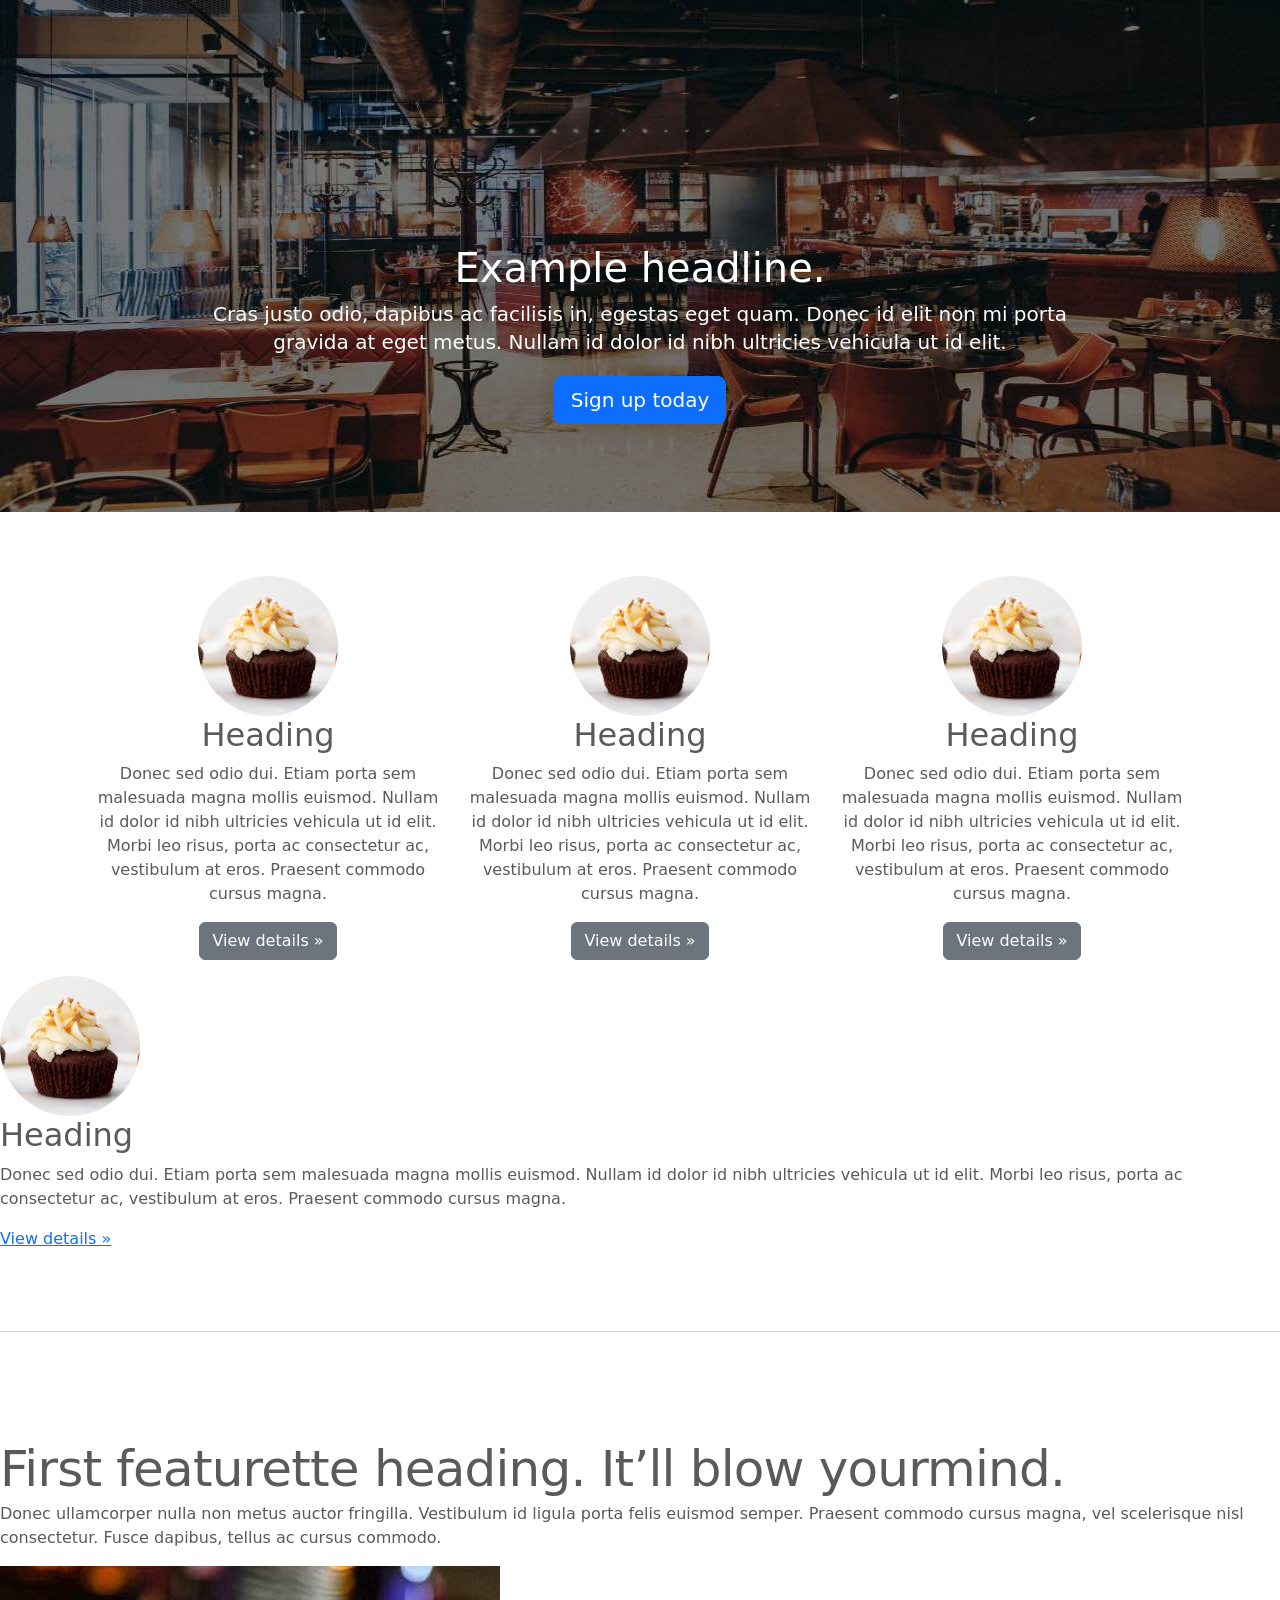
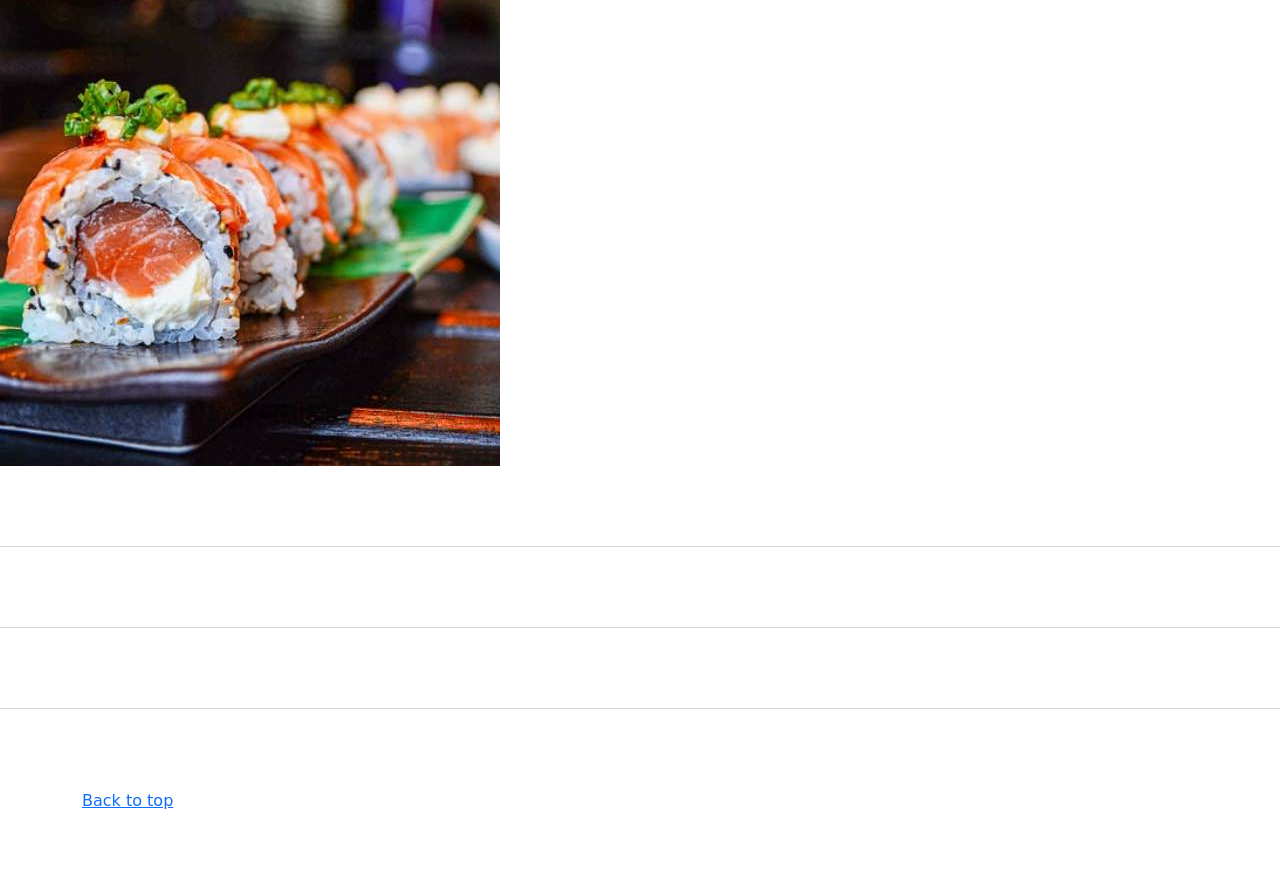
==== kadai_005/index_for_student.html @ ddbe2b37 "Bootstrapの5章課題の提出" ====
<!doctype html>
<html lang="en">
  <head>
    <meta charset="utf-8">
    <meta name="viewport" content="width=device-width, initial-scale=1">
    <meta name="description" content="">
    <meta name="author" content="Mark Otto, Jacob Thornton, and Bootstrap contributors">
    <meta name="generator" content="Hugo 0.79.0">
    <title>Carousel Template · Bootstrap v5.0</title>
    <link rel="canonical" href="https://getbootstrap.com/docs/5.0/examples/carousel/">
    <!-- ************************************************ bootstrap.min.cssの読み込み -->
    <link href="https://cdn.jsdelivr.net/npm/bootstrap@5.0.0-beta1/dist/css/bootstrap.min.css" rel="stylesheet" integrity="sha384-giJF6kkoqNQ00vy+HMDP7azOuL0xtbfIcaT9wjKHr8RbDVddVHyTfAAsrekwKmP1" crossorigin="anonymous">
    <!-- ************************************************ carousel.cssの読み込み -->
    <link href="carousel.css" rel="stylesheet">
    <!-- ************************************************ bootstrap.bundle.min.jsの読み込み -->
    <script src="https://cdn.jsdelivr.net/npm/bootstrap@5.0.0-beta1/dist/js/bootstrap.bundle.min.js" integrity="sha384-ygbV9kiqUc6oa4msXn9868pTtWMgiQaeYH7/t7LECLbyPA2x65Kgf80OJFdroafW" crossorigin="anonymous" defer></script>
  </head>
  <body>
    <main>
      <!-- カールセル開始 -->
      <div id="myCarousel" class="carousel slide" data-bs-ride="carousel">
        <div class="carousel-inner">
          <div class="carousel-item active">
            <img src="img/top_1.jpg" alt="サンプル画像1">
            <div class="container">
              <div class="carousel-caption">
                <h1>Example headline.</h1>
                <p>Cras justo odio, dapibus ac facilisis in, egestas eget quam. Donec id elit non mi porta gravida at eget
                  metus. Nullam id dolor id nibh ultricies vehicula ut id elit.</p>
                <p><a class="btn btn-lg btn-primary" href="#" role="button">Sign up today</a></p>
              </div>
            </div>
          </div>
        </div>
      </div>
      <!-- カールセル終了 -->

   <div class="container">

     <!--<style>
        .button-test {
          /* パディング(余白)上下方向10px 左右方向30px */
          padding: 10px 30px;
          /* ボタンの幅 300px */
          width: 300px;
          /* 背景色 青 */
          background-color: blue;
          /* フォント色 白 */
          color: white;
         /* テキスト中央揃え */
         text-align: center;
         /* フォントを太く */
         font-weight: bold;
         /* ボタンの角を丸める */
         border-radius: 5px;
         /* 上下左右方向の余白外側30px */
         margin: 30px;
         /* ボタンの影 */
         box-shadow: 0 0 20px 0 rgba(0, 0, 0, 30%);
         } 
     </style>

     
     <button class="btn btn-primary btn-lg shadow">ここを押す</button>
     <div class="button-test">ここを押す</div>
     <a href="" class="btn btn-info btn-sm shadow">ここを押す</a> -->
     <div class="container">
       <div class="row">
         <div class="col-md-4 text-center">

          <!-- start col-lg-4 -->
          <img src="img/cake.jpg" class="rounded-circle" alt="サンプル画像2">

          <h2>Heading</h2>
          <p>
            Donec sed odio dui. Etiam porta sem malesuada magna mollis 
            euismod. Nullam id dolor id nibh ultricies vehicula ut id elit. 
            Morbi leo risus, porta ac consectetur ac, vestibulum at eros. 
            Praesent commodo cursus magna.
          </p>
          <p><a class="btn btn-secondary" href="#" role="button">View details &raquo;</a></p>

         </div>
         <div class="col-md-4 text-center">

          <!-- start col-lg-4 -->
          <img src="img/cake.jpg" class="rounded-circle" alt="サンプル画像2">

          <h2>Heading</h2>
          <p>
            Donec sed odio dui. Etiam porta sem malesuada magna mollis 
            euismod. Nullam id dolor id nibh ultricies vehicula ut id elit. 
            Morbi leo risus, porta ac consectetur ac, vestibulum at eros. 
            Praesent commodo cursus magna.
          </p>
          <p><a class="btn btn-secondary" href="#" role="button">View details &raquo;</a></p>

         </div>
         <div class="col-md-4 text-center">

          <!-- start col-lg-4 -->
          <img src="img/cake.jpg" class="rounded-circle" alt="サンプル画像2">

          <h2>Heading</h2>
          <p>
            Donec sed odio dui. Etiam porta sem malesuada magna mollis 
            euismod. Nullam id dolor id nibh ultricies vehicula ut id elit. 
            Morbi leo risus, porta ac consectetur ac, vestibulum at eros. 
            Praesent commodo cursus magna.
          </p>
          <p><a class="btn btn-secondary" href="#" role="button">View details &raquo;</a></p>

         </div>
       </div>
     </div>
   </div>

      <!-- <div class="container marketing"> -->
      <div class="">
        <!-- <div class="row"> -->
        <div class="">
          <!-- <div class="col-lg-4"> -->
          <div class="">
            <img src="img/cake.jpg" class="rounded-circle" alt="サンプル画像2">
            <h2>Heading</h2>
            <p>Donec sed odio dui. Etiam porta sem malesuada magna mollis euismod. Nullam id dolor id nibh ultricies
              vehicula ut id elit. Morbi leo risus, porta ac consectetur ac, vestibulum at eros. Praesent commodo cursus
              magna.</p>
            <!-- <p><a class="btn btn-secondary" href="#" role="button">View details &raquo;</a></p> -->
            <p><a class="" href="#" role="button">View details &raquo;</a></p>
          </div>
        </div>
        <hr class="featurette-divider">
        <!-- <div class="row"> -->
        <div class="">
          <!-- <div class="col-md-7"> -->
          <div class="">
            <!-- <h2 class="featurette-heading">First featurette heading. <span class="text-muted">It’ll blow yourmind.</span> -->
            <h2 class="featurette-heading">First featurette heading. <span class="">It’ll blow yourmind.</span></h2>
            <!-- <p class="lead">Donec ullamcorper nulla non metus auctor fringilla. Vestibulum id ligula porta felis
              euismod
              semper. Praesent commodo cursus magna, vel scelerisque nisl consectetur. Fusce dapibus, tellus ac cursus
              commodo.</p> -->
            <p class="">
              Donec ullamcorper nulla non metus auctor fringilla. Vestibulum id ligula porta felis
              euismod
              semper. Praesent commodo cursus magna, vel scelerisque nisl consectetur. Fusce dapibus, tellus ac cursus
              commodo.
            </p>
          </div>
          <!-- <div class="col-md-5"> -->
          <div class="">
            <!-- <img src="img/sushi.jpg" class="img-fluid" alt=""> -->
            <img src="img/sushi.jpg" class="" alt="サンプル画像3">
          </div>
        </div>
        <hr class="featurette-divider">
        <!-- ここにもう一つ左右を反転させたものを作ります。 -->
        <hr class="featurette-divider">
        <!-- ここにもう一つ左右を反転させたものを作ります。 -->
        <hr class="featurette-divider">
        <footer class="container">
          <!-- <p class="float-end"><a href="#">Back to top</a></p> -->
          <p class=""><a href="#">Back to top</a></p>
        </footer>
      </div>
    </main>
  </body>

</html>
---- kadai_005/carousel.css ----
/* ----------------------------------------------- 全体の文字色修正と下部の余白の調整 */
body {
  /* padding-top: 3rem; */
  padding-bottom: 3rem;
  color: #5a5a5a;
}

/* ----------------------------------------------- カルーセルのカスタマイズ */
.carousel {
  margin-bottom: 4rem;
}

.carousel-caption {
  bottom: 3rem;
  z-index: 10;
}

.carousel-item {
  height: 32rem;
}

.carousel-item > img {
  position: absolute;
  top: 0;
  left: 0;
  min-width: 100%;
  height: 32rem;
}

/* ----------------------------------------------- マーケティングコンテンツ */
.marketing .col-lg-4 {
  margin-bottom: 1.5rem;
  text-align: center;
}

.marketing h2 {
  font-weight: 400;
}

/* rtl:begin:ignore */
.marketing .col-lg-4 p {
  margin-right: .75rem;
  margin-left: .75rem;
}

/* rtl:end:ignore */

/* ----------------------------------------------- フィーチャーレット */
.featurette-divider {
  margin: 5rem 0;
  /* Space out the Bootstrap <hr> more */
}

.featurette-heading {
  font-weight: 300;
  line-height: 1;
  /* rtl:remove */
  letter-spacing: -.05rem;
}

/* ----------------------------------------------- レスポンシブデザイン */
@media (min-width: 40em) {
  .carousel-caption p {
    margin-bottom: 1.25rem;
    font-size: 1.25rem;
    line-height: 1.4;
  }

  .featurette-heading {
    font-size: 50px;
  }
}

@media (min-width: 62em) {
  .featurette-heading {
    margin-top: 7rem;
  }
}
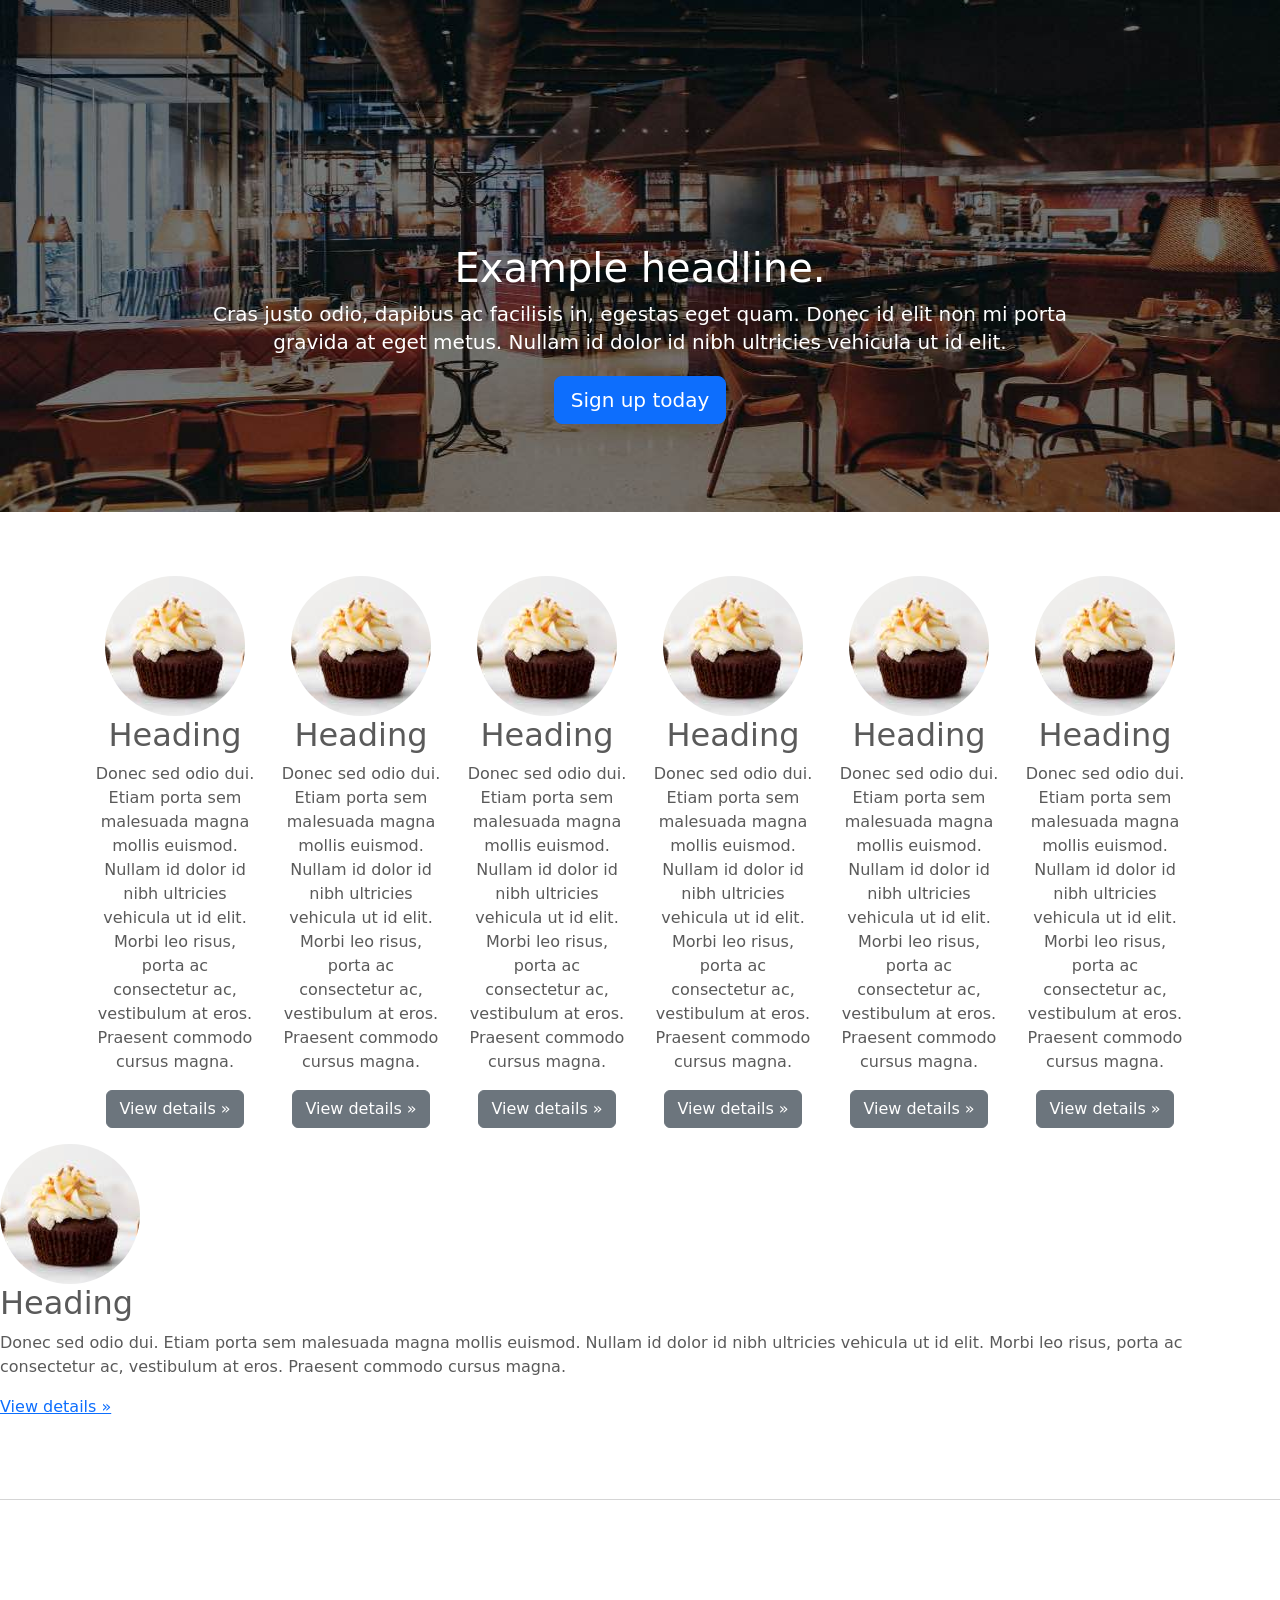
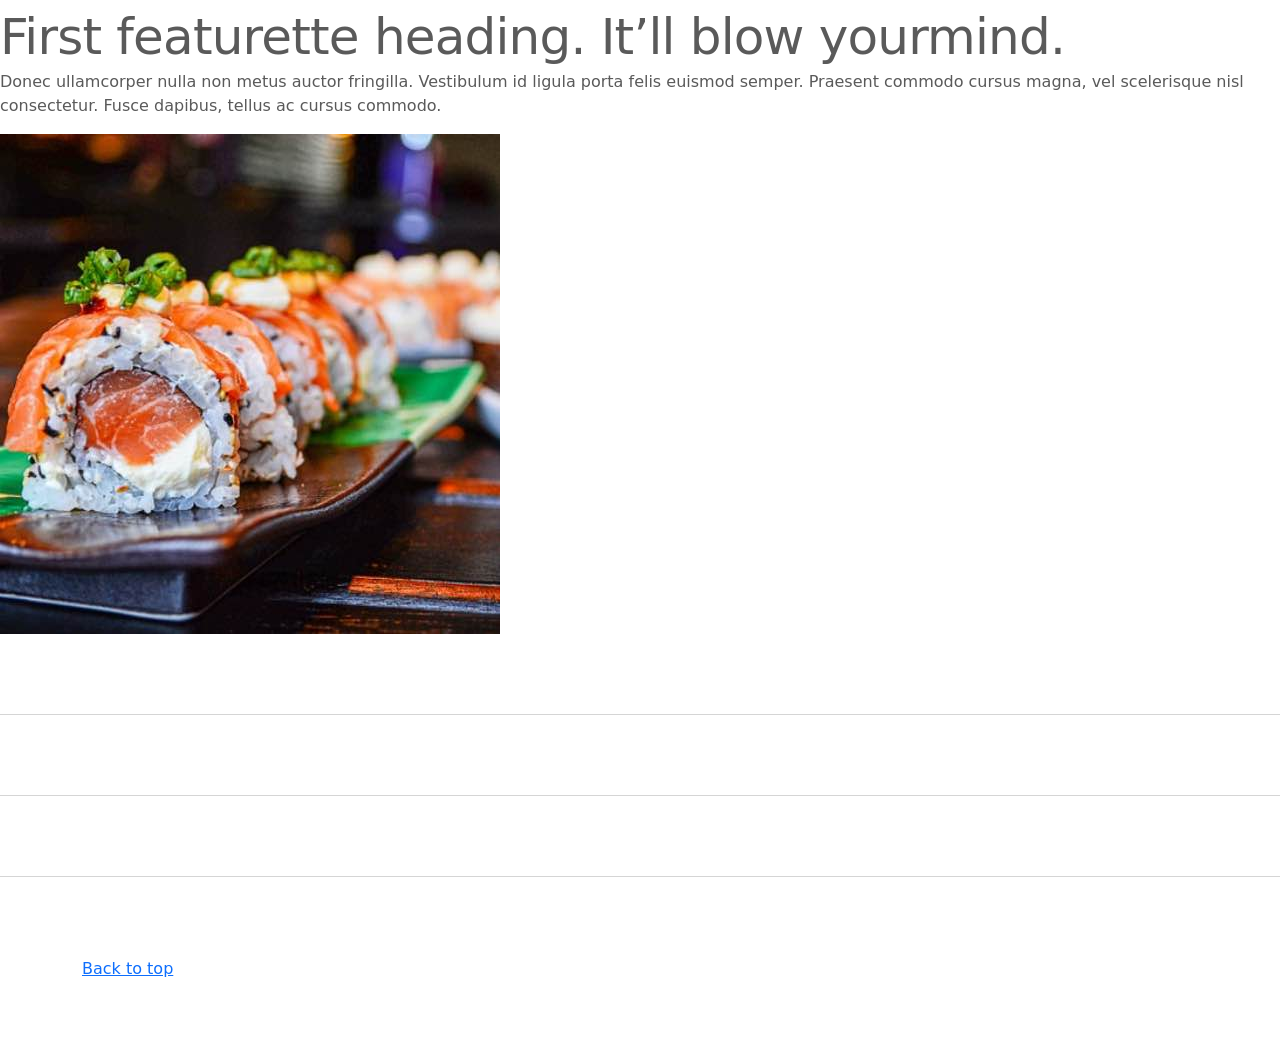
==== commit a025ad65: "ファイル修正" ====
--- a/kadai_005/index_for_student.html
+++ b/kadai_005/index_for_student.html
@@ -65,38 +65,83 @@
      <div class="button-test">ここを押す</div>
      <a href="" class="btn btn-info btn-sm shadow">ここを押す</a> -->
      <div class="container">
-       <div class="row">
-         <div class="col-md-4 text-center">
-
-          <!-- start col-lg-4 -->
-          <img src="img/cake.jpg" class="rounded-circle" alt="サンプル画像2">
-
-          <h2>Heading</h2>
-          <p>
-            Donec sed odio dui. Etiam porta sem malesuada magna mollis 
-            euismod. Nullam id dolor id nibh ultricies vehicula ut id elit. 
-            Morbi leo risus, porta ac consectetur ac, vestibulum at eros. 
-            Praesent commodo cursus magna.
-          </p>
-          <p><a class="btn btn-secondary" href="#" role="button">View details &raquo;</a></p>
-
-         </div>
-         <div class="col-md-4 text-center">
-
-          <!-- start col-lg-4 -->
-          <img src="img/cake.jpg" class="rounded-circle" alt="サンプル画像2">
-
-          <h2>Heading</h2>
-          <p>
-            Donec sed odio dui. Etiam porta sem malesuada magna mollis 
-            euismod. Nullam id dolor id nibh ultricies vehicula ut id elit. 
-            Morbi leo risus, porta ac consectetur ac, vestibulum at eros. 
-            Praesent commodo cursus magna.
-          </p>
-          <p><a class="btn btn-secondary" href="#" role="button">View details &raquo;</a></p>
-
-         </div>
-         <div class="col-md-4 text-center">
+       <div class="row row-cols-2">
+         <div class="col-md-2 text-center">
+
+          <!-- start col-lg-4 -->
+          <img src="img/cake.jpg" class="rounded-circle" alt="サンプル画像2">
+
+          <h2>Heading</h2>
+          <p>
+            Donec sed odio dui. Etiam porta sem malesuada magna mollis 
+            euismod. Nullam id dolor id nibh ultricies vehicula ut id elit. 
+            Morbi leo risus, porta ac consectetur ac, vestibulum at eros. 
+            Praesent commodo cursus magna.
+          </p>
+          <p><a class="btn btn-secondary" href="#" role="button">View details &raquo;</a></p>
+
+         </div>
+         <div class="col-md-2 text-center">
+
+          <!-- start col-lg-4 -->
+          <img src="img/cake.jpg" class="rounded-circle" alt="サンプル画像2">
+
+          <h2>Heading</h2>
+          <p>
+            Donec sed odio dui. Etiam porta sem malesuada magna mollis 
+            euismod. Nullam id dolor id nibh ultricies vehicula ut id elit. 
+            Morbi leo risus, porta ac consectetur ac, vestibulum at eros. 
+            Praesent commodo cursus magna.
+          </p>
+          <p><a class="btn btn-secondary" href="#" role="button">View details &raquo;</a></p>
+
+         </div>
+         <div class="col-md-2 text-center">
+
+          <!-- start col-lg-4 -->
+          <img src="img/cake.jpg" class="rounded-circle" alt="サンプル画像2">
+
+          <h2>Heading</h2>
+          <p>
+            Donec sed odio dui. Etiam porta sem malesuada magna mollis 
+            euismod. Nullam id dolor id nibh ultricies vehicula ut id elit. 
+            Morbi leo risus, porta ac consectetur ac, vestibulum at eros. 
+            Praesent commodo cursus magna.
+          </p>
+          <p><a class="btn btn-secondary" href="#" role="button">View details &raquo;</a></p>
+
+         </div>
+         <div class="col-md-2 text-center">
+
+          <!-- start col-lg-4 -->
+          <img src="img/cake.jpg" class="rounded-circle" alt="サンプル画像2">
+
+          <h2>Heading</h2>
+          <p>
+            Donec sed odio dui. Etiam porta sem malesuada magna mollis 
+            euismod. Nullam id dolor id nibh ultricies vehicula ut id elit. 
+            Morbi leo risus, porta ac consectetur ac, vestibulum at eros. 
+            Praesent commodo cursus magna.
+          </p>
+          <p><a class="btn btn-secondary" href="#" role="button">View details &raquo;</a></p>
+
+         </div>
+         <div class="col-md-2 text-center">
+
+          <!-- start col-lg-4 -->
+          <img src="img/cake.jpg" class="rounded-circle" alt="サンプル画像2">
+
+          <h2>Heading</h2>
+          <p>
+            Donec sed odio dui. Etiam porta sem malesuada magna mollis 
+            euismod. Nullam id dolor id nibh ultricies vehicula ut id elit. 
+            Morbi leo risus, porta ac consectetur ac, vestibulum at eros. 
+            Praesent commodo cursus magna.
+          </p>
+          <p><a class="btn btn-secondary" href="#" role="button">View details &raquo;</a></p>
+
+         </div>
+         <div class="col-md-2 text-center">
 
           <!-- start col-lg-4 -->
           <img src="img/cake.jpg" class="rounded-circle" alt="サンプル画像2">
